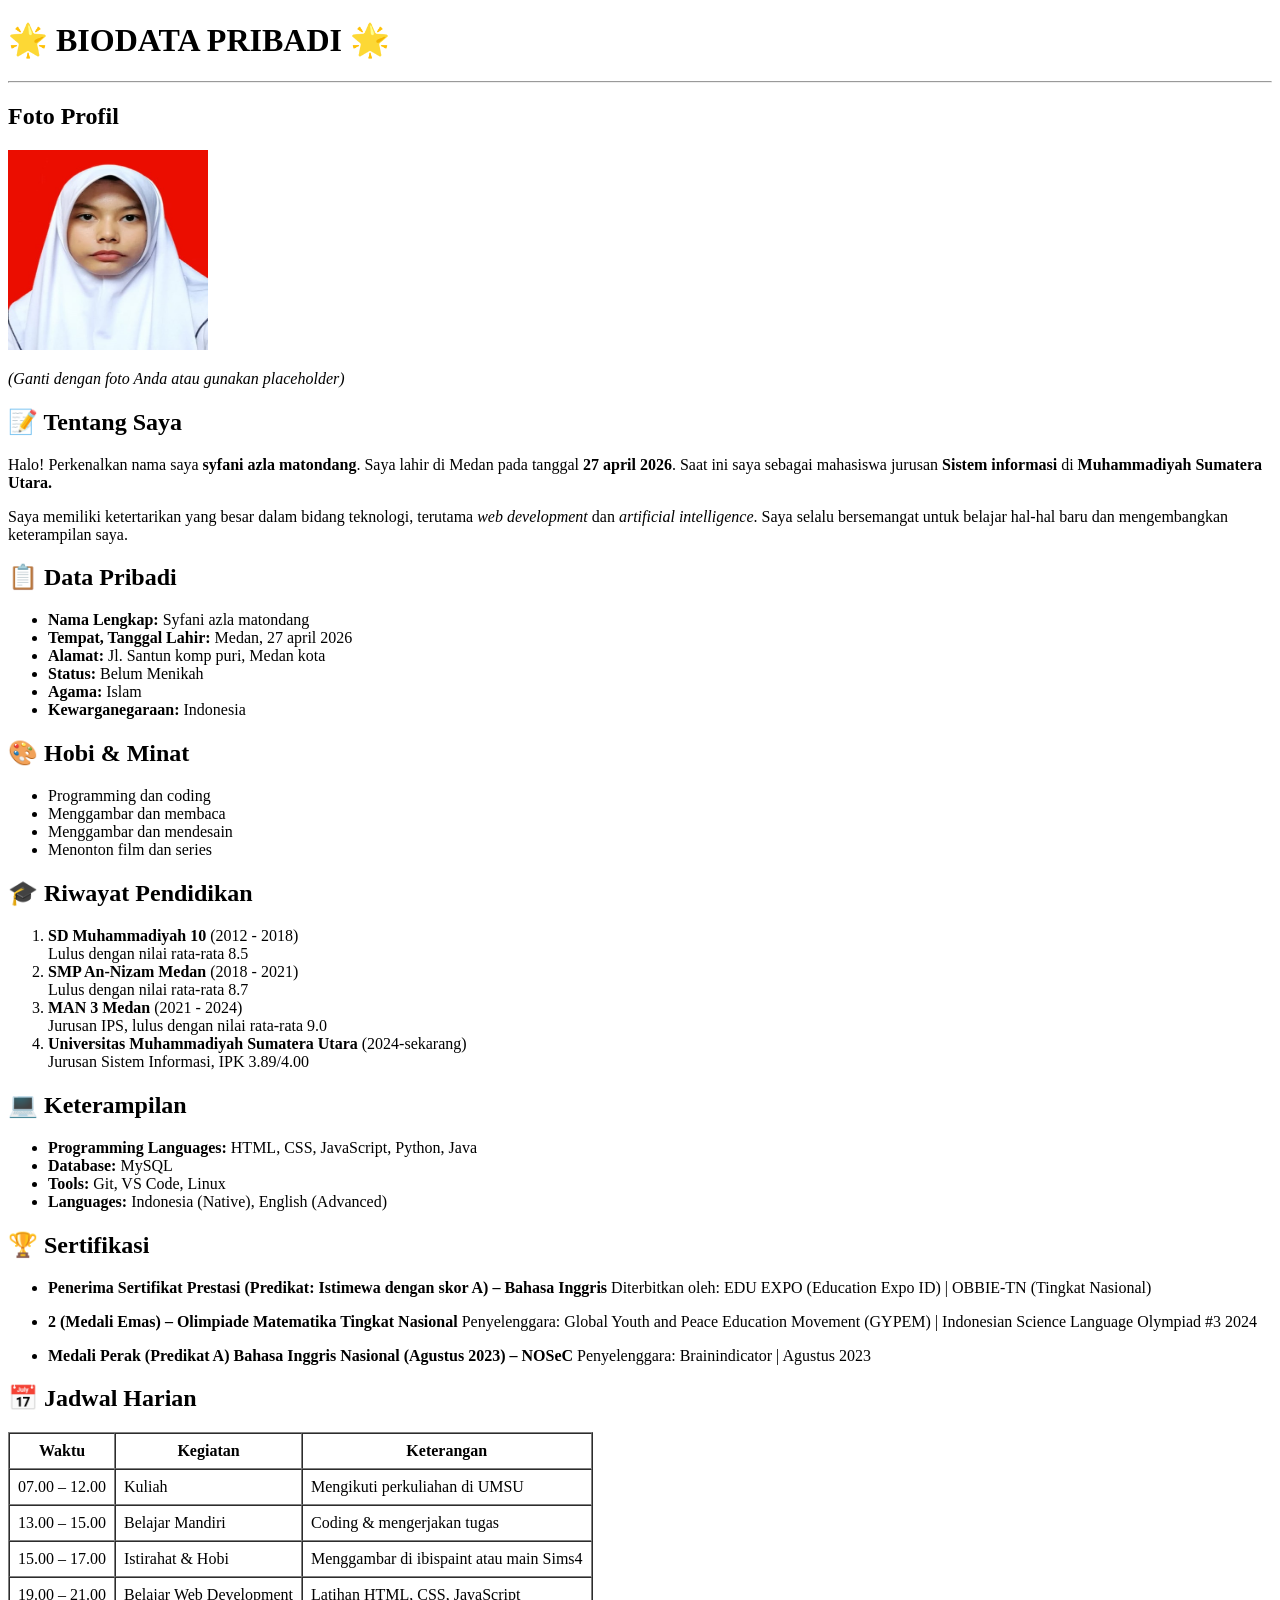
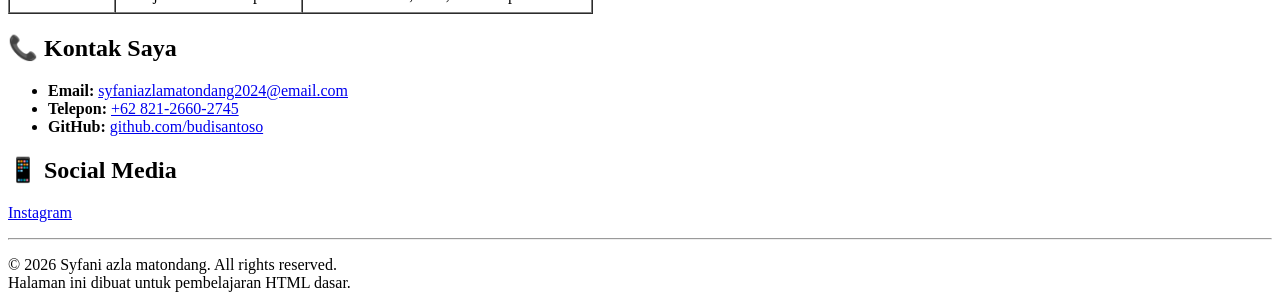
==== minggu1/index.html @ 3b38bd59 "Upload Tugas Minggu 1-3" ====
<!DOCTYPE html>
<html lang="id">

<head>
    <meta charset="UTF-8">
    <meta name="viewport" content="width=device-width, initial-scale=1.0">
    <meta name="description" content="Halaman Profil Pribadi">
    <meta name="keywords" content="profil, biodata, about me">
    <meta name="author" content="Nama Anda">
    <title>Profil Saya - Biodata Lengkap</title>
</head>

<body>
    <!-- HEADER -->
    <header>
        <h1>🌟 BIODATA PRIBADI 🌟</h1>
        <hr>
    </header>


    <!-- FOTO PROFIL -->
    <h2>Foto Profil</h2>
    <img src="new profil.jpeg" alt="Foto Profil Saya" width="200" height="200">
    <p><em>(Ganti dengan foto Anda atau gunakan placeholder)</em></p>


    <!-- BIODATA -->
    <h2>📝 Tentang Saya</h2>
    <p>
        Halo! Perkenalkan nama saya <strong>syfani azla matondang</strong>. Saya lahir di
        Medan pada tanggal <strong>27 april 2026</strong>. Saat ini saya sebagai mahasiswa
        jurusan <strong>Sistem informasi</strong> di <strong>Muhammadiyah Sumatera Utara.</strong>
    </p>
    <p>
        Saya memiliki ketertarikan yang besar dalam bidang teknologi,
        terutama <em>web development</em> dan <em>artificial intelligence</em>.
        Saya selalu bersemangat untuk belajar hal-hal baru dan mengembangkan
        keterampilan saya.
    </p>


    <!-- DATA PRIBADI -->
    <h2>📋 Data Pribadi</h2>
    <ul>
        <li><strong>Nama Lengkap:</strong> Syfani azla matondang</li>
        <li><strong>Tempat, Tanggal Lahir:</strong> Medan, 27 april 2026</li>
        <li><strong>Alamat:</strong> Jl. Santun komp puri, Medan kota</li>
        <li><strong>Status:</strong> Belum Menikah</li>
        <li><strong>Agama:</strong> Islam</li>
        <li><strong>Kewarganegaraan:</strong> Indonesia</li>
    </ul>


    <!-- HOBI -->
    <h2>🎨 Hobi & Minat</h2>
    <ul>
        <li>Programming dan coding</li>
        <li>Menggambar dan membaca</li>
        <li>Menggambar dan mendesain</li>
        <li>Menonton film dan series</li>
    </ul>


    <!-- PENDIDIKAN -->
    <h2>🎓 Riwayat Pendidikan</h2>
    <ol>
        <li>
            <strong>SD Muhammadiyah 10</strong> (2012 - 2018)<br>
            Lulus dengan nilai rata-rata 8.5
        </li>
        <li>
            <strong>SMP An-Nizam Medan</strong> (2018 - 2021)<br>
            Lulus dengan nilai rata-rata 8.7
        </li>
        <li>
            <strong>MAN 3 Medan</strong> (2021 - 2024)<br>
            Jurusan IPS, lulus dengan nilai rata-rata 9.0
        </li>
        <li>
            <strong>Universitas Muhammadiyah Sumatera Utara</strong> (2024-sekarang)<br>
            Jurusan Sistem Informasi, IPK 3.89/4.00
        </li>
    </ol>


    <!-- KETERAMPILAN -->
    <h2>💻 Keterampilan</h2>
    <ul>
        <li><strong>Programming Languages:</strong> HTML, CSS, JavaScript, Python, Java</li>
        <li><strong>Database:</strong> MySQL</li>
        <li><strong>Tools:</strong> Git, VS Code, Linux</li>
        <li><strong>Languages:</strong> Indonesia (Native), English (Advanced)</li>
    </ul>

    <!-- PENCAPAIAN -->
    <h2>🏆 Sertifikasi</h2>
    <ul>
        <li><strong>Penerima Sertifikat Prestasi (Predikat: Istimewa dengan skor A) – Bahasa Inggris</strong>
            Diterbitkan oleh: EDU EXPO (Education Expo ID) | OBBIE-TN (Tingkat Nasional)
        </li>
    </ul>
    <ul>
        <li><strong> 2 (Medali Emas) – Olimpiade Matematika Tingkat Nasional</strong>
            Penyelenggara: Global Youth and Peace Education Movement (GYPEM) | Indonesian Science Language Olympiad #3
            2024
        </li>
    </ul>
    <ul>
        <li><strong> Medali Perak (Predikat A) Bahasa Inggris Nasional (Agustus 2023) – NOSeC
            </strong>
            Penyelenggara: Brainindicator | Agustus 2023

        </li>
    </ul>
    
    <p><em></em></p>

    <!-- JADWAL HARIAN -->
    <h2>📅 Jadwal Harian</h2>
    <table border="1" cellpadding="8" cellspacing="0">
        <thead>
            <tr>
                <th>Waktu</th>
                <th>Kegiatan</th>
                <th>Keterangan</th>
            </tr>
        </thead>
        <tbody>
            <tr>
                <td>07.00 – 12.00</td>
                <td>Kuliah</td>
                <td>Mengikuti perkuliahan di UMSU</td>
            </tr>
            <tr>
                <td>13.00 – 15.00</td>
                <td>Belajar Mandiri</td>
                <td>Coding & mengerjakan tugas</td>
            </tr>
            <tr>
                <td>15.00 – 17.00</td>
                <td>Istirahat & Hobi</td>
                <td>Menggambar di ibispaint atau main Sims4</td>
            </tr>
            <tr>
                <td>19.00 – 21.00</td>
                <td>Belajar Web Development</td>
                <td>Latihan HTML, CSS, JavaScript</td>
            </tr>
        </tbody>
    </table>


    <!-- KONTAK -->
    <h2>📞 Kontak Saya</h2>
    <ul>
        <li>
            <strong>Email:</strong>
            <a href="mailto:syfaniazlamatondang2024@email.com">syfaniazlamatondang2024@email.com</a>
        </li>
        <li>
            <strong>Telepon:</strong>
            <a href="tel:+6281234567890">+62 821-2660-2745</a>
        </li>
        <li>
            <strong>GitHub:</strong>
            <a href="https://github.com/budisantoso" target="_blank">github.com/budisantoso</a>
        </li>

    </ul>


    <!-- SOSIAL MEDIA -->
    <h2>📱 Social Media</h2>
    <p>
        <a href="https://www.instagram.com/xstpzlx" target="_blank">Instagram</a>
    </p>


    <!-- FOOTER -->
    <hr>
    <footer>
        <p>
            &copy; 2026 Syfani azla matondang. All rights reserved.<br>
            Halaman ini dibuat untuk pembelajaran HTML dasar.
        </p>
    </footer>
</body>

</html>
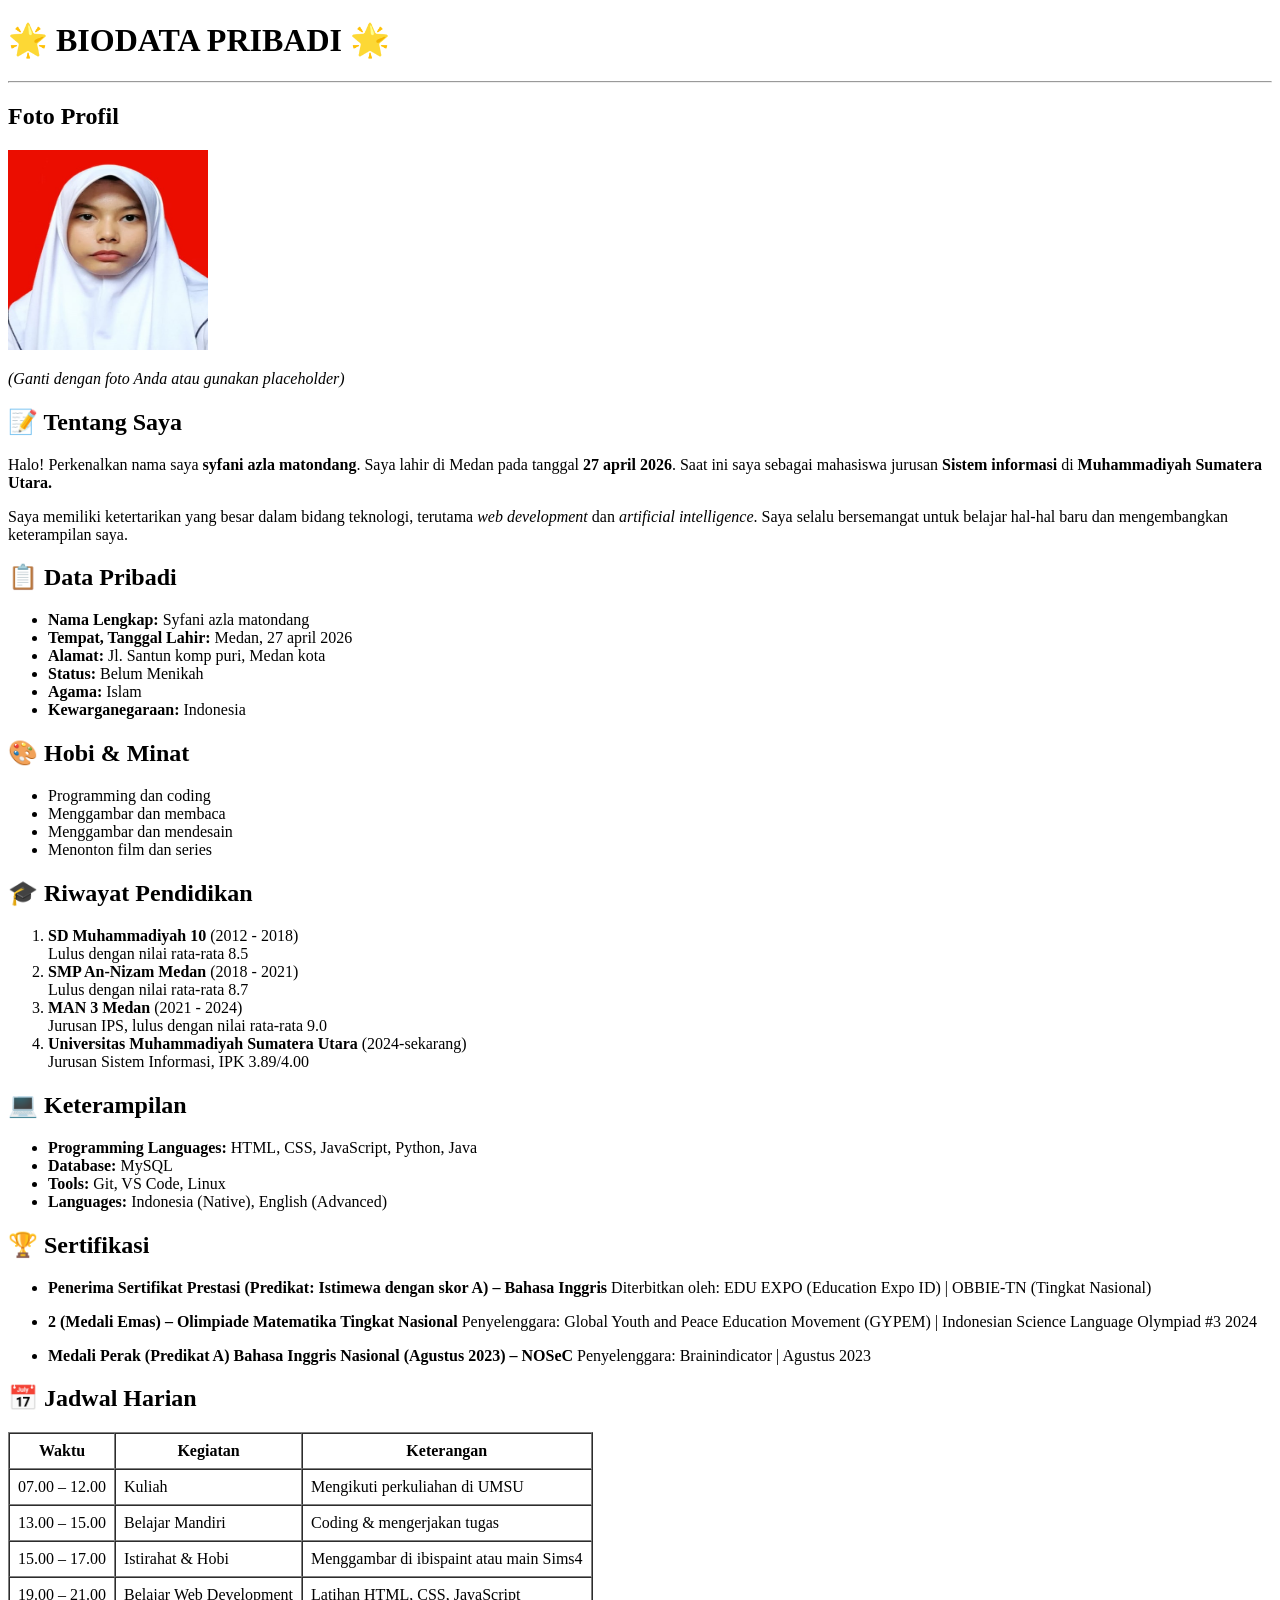
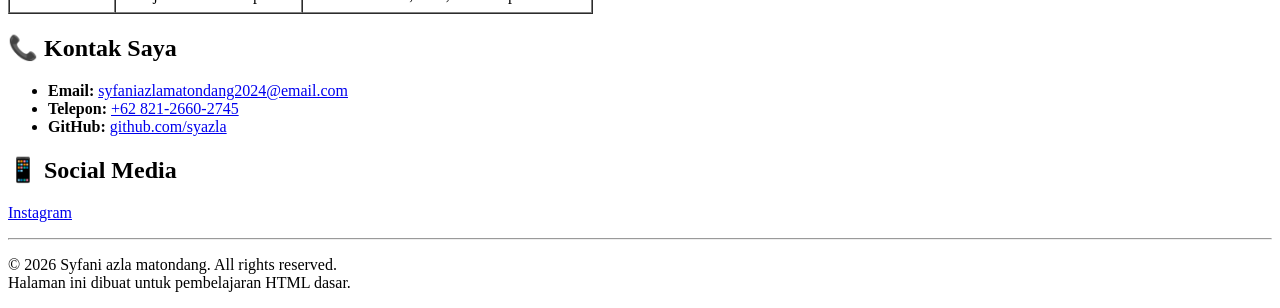
==== commit e29abe45: "Upload tugas pertemuan 1-3" ====
--- a/minggu1/index.html
+++ b/minggu1/index.html
@@ -163,7 +163,7 @@
         </li>
         <li>
             <strong>GitHub:</strong>
-            <a href="https://github.com/budisantoso" target="_blank">github.com/budisantoso</a>
+            <a href="https://github.com/syazla" target="_blank">github.com/syazla</a>
         </li>
 
     </ul>
